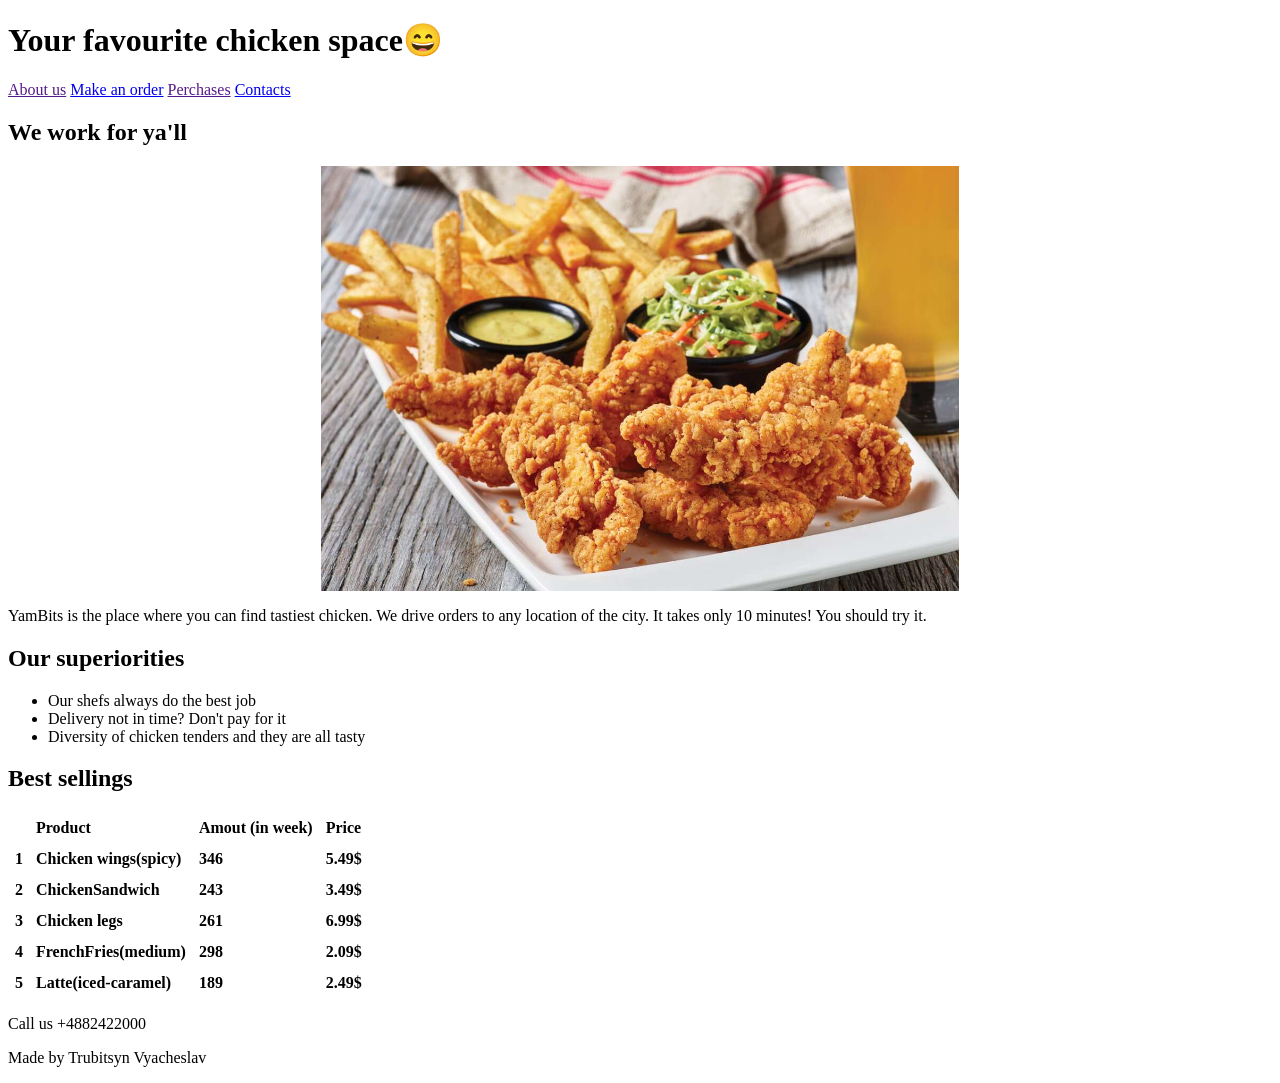
==== laba1.html @ c0c7eae6 "Add files via upload" ====
<!DOCTYPE html>
    <html lang="ru">
        <head>
            <meta charset="UTF-8">
            <title>YamBits</title>
            <link rel="icon" href="chicken.svg">
            <link rel="stylesheet" href = "laba1.css">
            <link rel="preconnect" href="https://fonts.googleapis.com">
            <link rel="preconnect" href="https://fonts.gstatic.com" crossorigin>
            <link href="https://fonts.googleapis.com/css2?family=Unlock&display=swap" rel="stylesheet">
            <link rel="preconnect" href="https://fonts.googleapis.com">
            <link rel="preconnect" href="https://fonts.gstatic.com" crossorigin>
            <link href="https://fonts.googleapis.com/css2?family=Exo+2:ital,wght@0,100..900;1,100..900&family=Pacifico&family=Ribeye+Marrow&family=Unlock&display=swap" rel="stylesheet">
        </head>
    <body>
        <header >
            <div>
                <h1>Your favourite chicken space😄</h1>
            </div>
            <nav class="menu">
                <a href="" class="active">About us</a>
                <a href="laba2.html">Make an order</a>
                <a href="">Perchases</a>
                <a href="#info">Contacts</a>
            </nav>
        </header>
        <main>
            <div class="container">
                <section class="About">
                    <h2>We work for ya'll</h2>
                    <figure>
                        <img src="chicken-tenders.jpg" alt="chicken tenders">
                    </figure>
                    <p>YamBits is the place where you can find tastiest chicken. We drive orders to any location of the city. It takes only 10 minutes! You should try it.</p>
                </section>

                <section class="Pluses">
                    <h2>Our superiorities</h2>
                    <ul>
                        <li>Our shefs always do the best job </li>
                        <li>Delivery not in time? Don't pay for it</li>
                        <li>Diversity of chicken tenders and they are all tasty</li>
                    </ul>
                </section>

                <section class="Best" >
                    <h2>Best sellings</h2>
                    <table>
                        <thead>
                            <tr>
                                <th></th>
                                <th>Product</th>
                                <th>Amout (in week)</th>
                                <th>Price</th>
                            </tr>
                        </thead>
                        <tbody>
                            <tr>
                                <th>1</th>
                                <th>Chicken wings(spicy)</th>
                                <th>346</th>
                                <th>5.49$</th>
                            </tr>
                            <tr>
                                <th>2</th>
                                <th>ChickenSandwich</th>
                                <th>243</th>
                                <th>3.49$</th>
                            </tr>
                            <tr>
                                <th>3</th>
                                <th>Chicken legs</th>
                                <th>261</th>
                                <th>6.99$</th>
                            </tr>
                            <tr>
                                <th>4</th>
                                <th>FrenchFries(medium)</th>
                                <th>298</th>
                                <th>2.09$</th>
                            </tr>
                            <tr>
                                <th>5</th>
                                <th>Latte(iced-caramel)</th>
                                <th>189</th>
                                <th>2.49$</th>
                            </tr>
                        </tbody>
                    </table>
                </section>
            </div>
        </main>
        <footer id="info">
            <div>
                <p>Call us +4882422000</p>
                <p>Made by Trubitsyn Vyacheslav</p>
            </div>
        </footer>
    </body>
</html>
---- laba1.css ----
@import "siteBaziz.css";

@media all and (max-width: 800px){
    img{
        width:500px;
    }
    nav{
        justify-content: space-between;
    }
}
@media all and (max-width: 600px){
    h1{text-align: center;}
    nav{
        flex-direction: column;
        align-items: center;
        font-size: calc(1em + 4px);
    }
    img{width: 100%;}
    table{font-size: calc(1em - 2px);}
}

@media all and (max-width: 400px){
    table{font-size: calc(1em - 4px);}
}

img{
    
    height: 425px;
    display: block;
    margin: 0 auto;
}

table{
    border-collapse: collapse;
    text-align: justify;
}

th,td{
    padding:6px;
    border: 1px solid white;
}
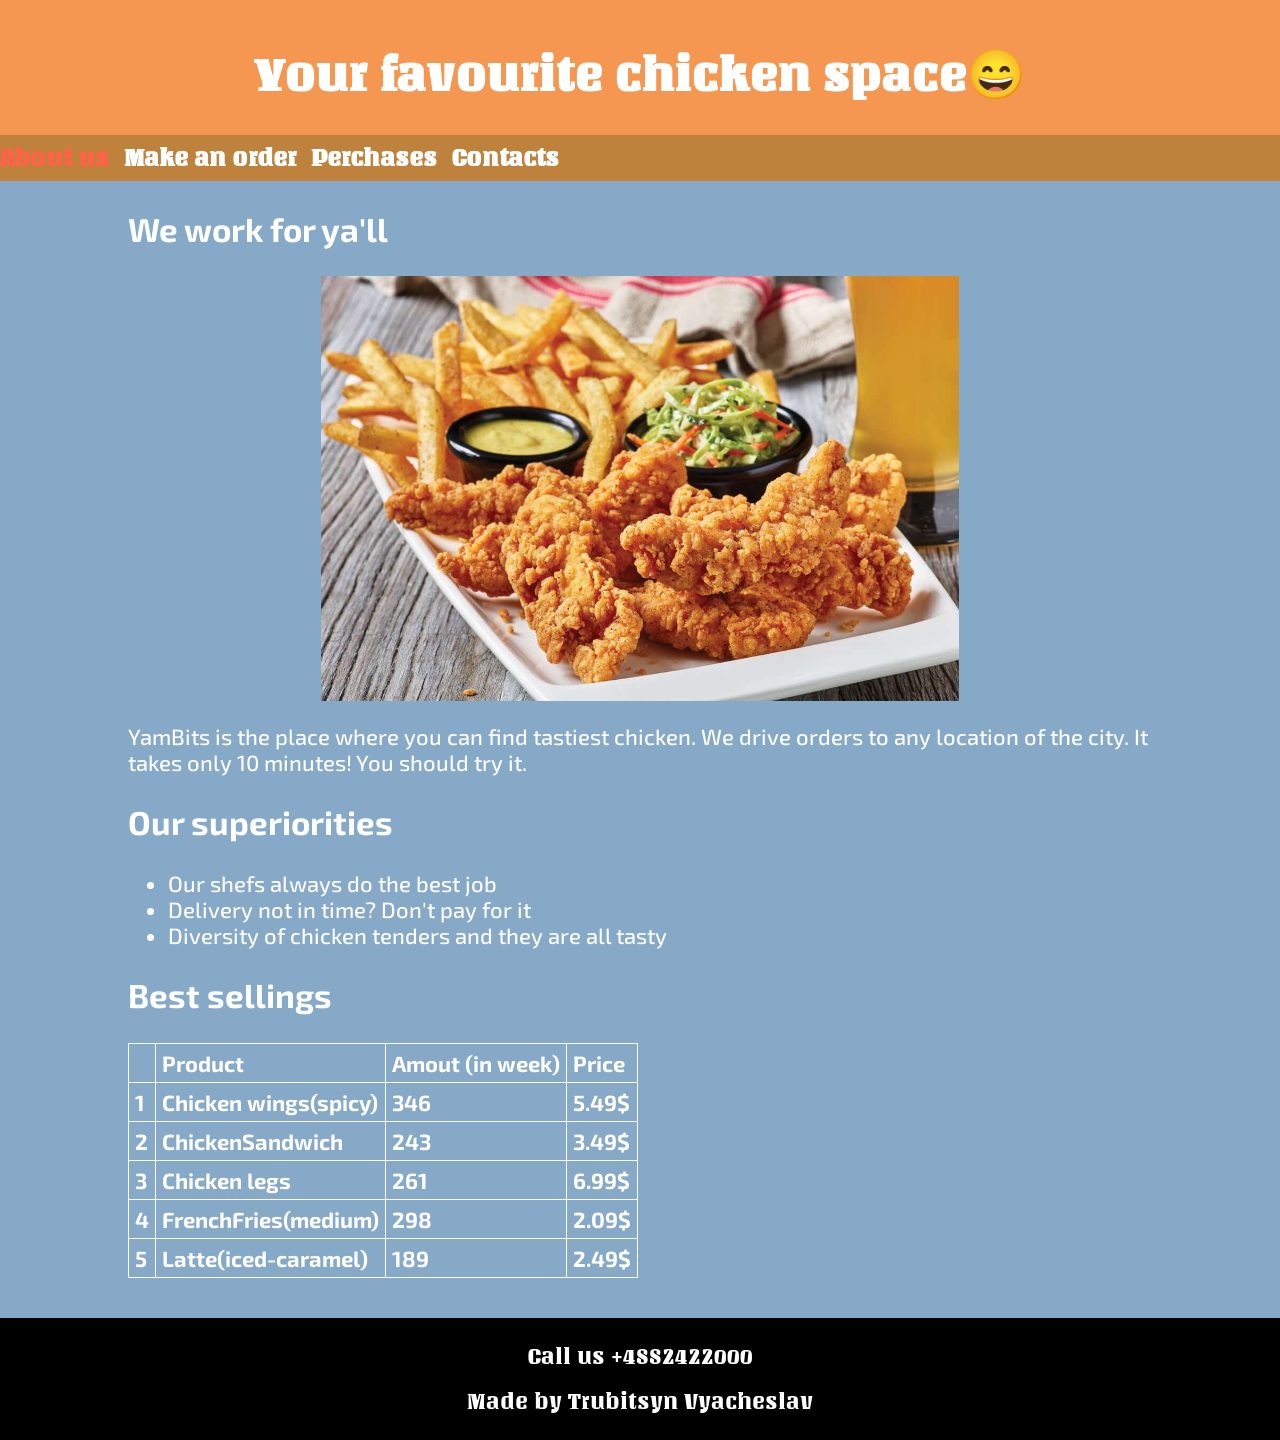
==== commit cc8ff44d: "Add files via upload" ====
--- a/laba1.html
+++ b/laba1.html
@@ -2,6 +2,7 @@
     <html lang="ru">
         <head>
             <meta charset="UTF-8">
+            <meta name="viewport" content="width=device-width, initial-scale=1">
             <title>YamBits</title>
             <link rel="icon" href="chicken.svg">
             <link rel="stylesheet" href = "laba1.css">
--- a/laba1.css
+++ b/laba1.css
@@ -13,14 +13,14 @@
     nav{
         flex-direction: column;
         align-items: center;
-        font-size: calc(1em + 4px);
+        font-size: 26px;
     }
     img{width: 100%;}
-    table{font-size: calc(1em - 2px);}
+    table{font-size: 20px;}
 }
 
 @media all and (max-width: 400px){
-    table{font-size: calc(1em - 4px);}
+    table{font-size: 18px;}
 }
 
 img{
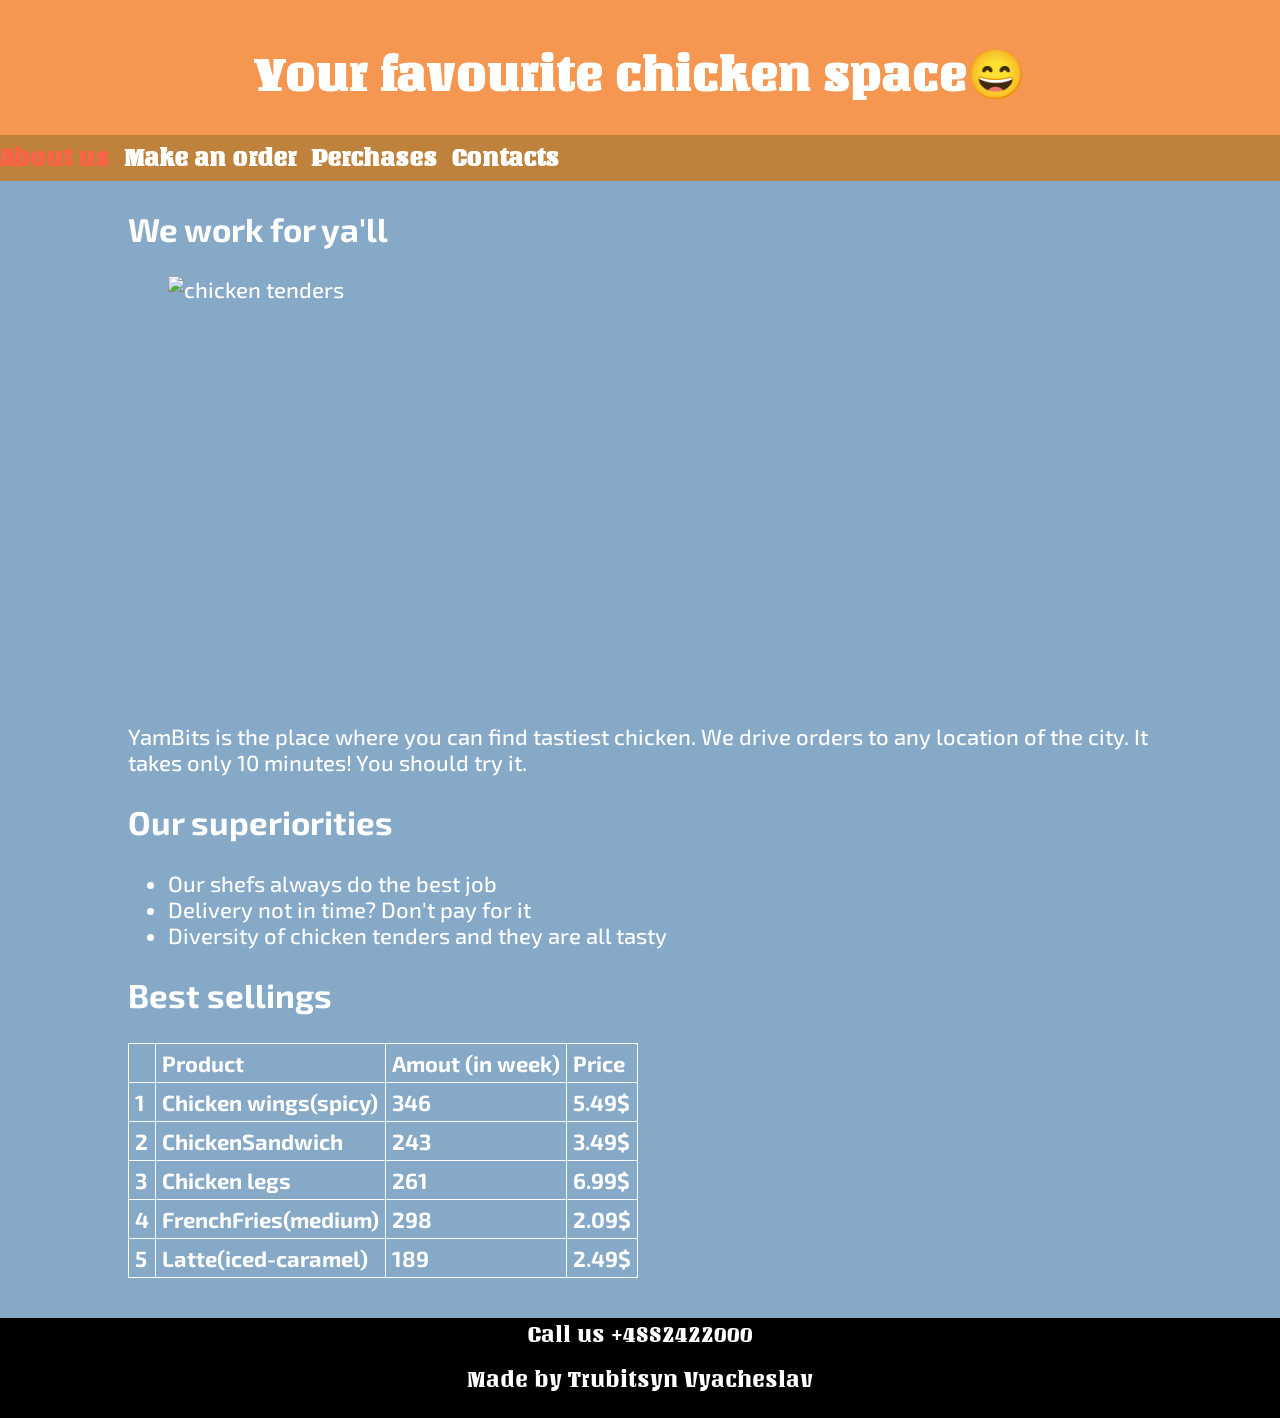
==== commit d5cf7115: "lab5" ====
--- a/laba1.html
+++ b/laba1.html
@@ -4,7 +4,7 @@
             <meta charset="UTF-8">
             <meta name="viewport" content="width=device-width, initial-scale=1">
             <title>YamBits</title>
-            <link rel="icon" href="chicken.svg">
+            <link rel="icon" href="images/chicken.svg">
             <link rel="stylesheet" href = "laba1.css">
             <link rel="preconnect" href="https://fonts.googleapis.com">
             <link rel="preconnect" href="https://fonts.gstatic.com" crossorigin>
@@ -30,7 +30,7 @@
                 <section class="About">
                     <h2>We work for ya'll</h2>
                     <figure>
-                        <img src="chicken-tenders.jpg" alt="chicken tenders">
+                        <img src="/images/chicken-tenders.jpg" alt="chicken tenders">
                     </figure>
                     <p>YamBits is the place where you can find tastiest chicken. We drive orders to any location of the city. It takes only 10 minutes! You should try it.</p>
                 </section>
@@ -44,7 +44,7 @@
                     </ul>
                 </section>
 
-                <section class="Best" >
+                <section class="Best">
                     <h2>Best sellings</h2>
                     <table>
                         <thead>
@@ -93,7 +93,7 @@
         </main>
         <footer id="info">
             <div>
-                <p>Call us +4882422000</p>
+                <a href="tel:+4882422000">Call us +4882422000</a>
                 <p>Made by Trubitsyn Vyacheslav</p>
             </div>
         </footer>
